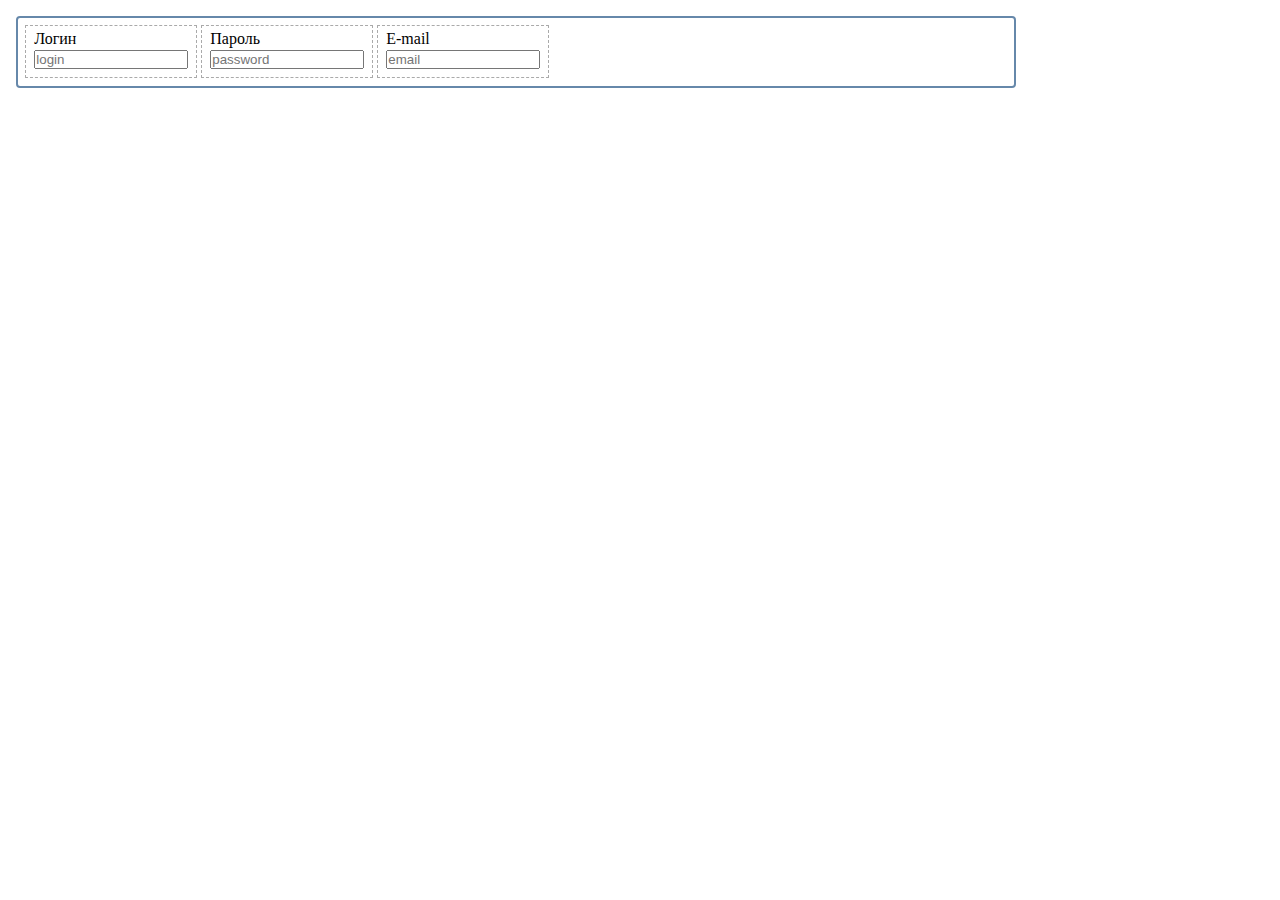
==== apr-10-0536/index.html @ cb1c2652 "/* 360*740  768*1024  1024*1366 */ /* First mobil */ class="container-control" / apr-10-1649" ====
<!DOCTYPE html>
<html lang="en">
<head>
  <meta charset="UTF-8">
  <meta name="viewport" content="width=device-width, initial-scale=1.0">
  <title>10-0042</title>
  <link rel="stylesheet" href="styles.css">
</head>
<body>
  <form action="" method="get">
    <div class="container-control">
      <label for="login">Логин</label>
      <input type="text" id="login" placeholder="login" maxlength="10" required>
    </div>
    <div class="container-control">
      <label for="password">Пароль</label>
      <input type="password" id="password" placeholder="password" minlength="8" required>
    </div>
    <div class="container-control">
      <label for="email">E-mail</label>
      <input type="email" id="email" name="email" placeholder="email" required>
    </div>
  </form>

</body>
</html>
---- apr-10-0536/styles.css ----
/* 360*740  768*1024  1024*1366 */
/* First mobil */
:root{
  --border-color-1:#68a;
}
* {margin: 0; padding: 0;}
body {margin: 0; padding: 0;}
form {
  /* min-width: 1vw; */
  width: 300px;
  display: flex;
  flex-direction: column;
  padding: .33rem;
  flex-wrap: wrap;
  margin: 1rem;
  /* font-size: 10px; */
  box-sizing: border-box;
  border: 2px solid var(--border-color-1);
  border-radius: .25rem;
}
input {margin: 0 0 .25rem 0; width: 50%;}
.container-control{
  display: flex; flex-direction: column;
  margin: 2px; padding: 2px; border: 1px dashed #aaa;
}
label{margin: 2px 6px 2px 6px;}
@media screen and (max-width: 768px) {
  form {
    flex-direction: column;
    width: 92%;
    font-size: 20px;
  }
  input {
    margin: 0 6px 6px 6px;
    width: 150px;
  }
}
@media screen and (min-width: 1024px) {
  form {
    flex-direction: row;
    width: 1000px;
    font-size: 16px;
  }
  input {
    margin: 0 6px 6px 6px;
    width: 150px;
  }
}
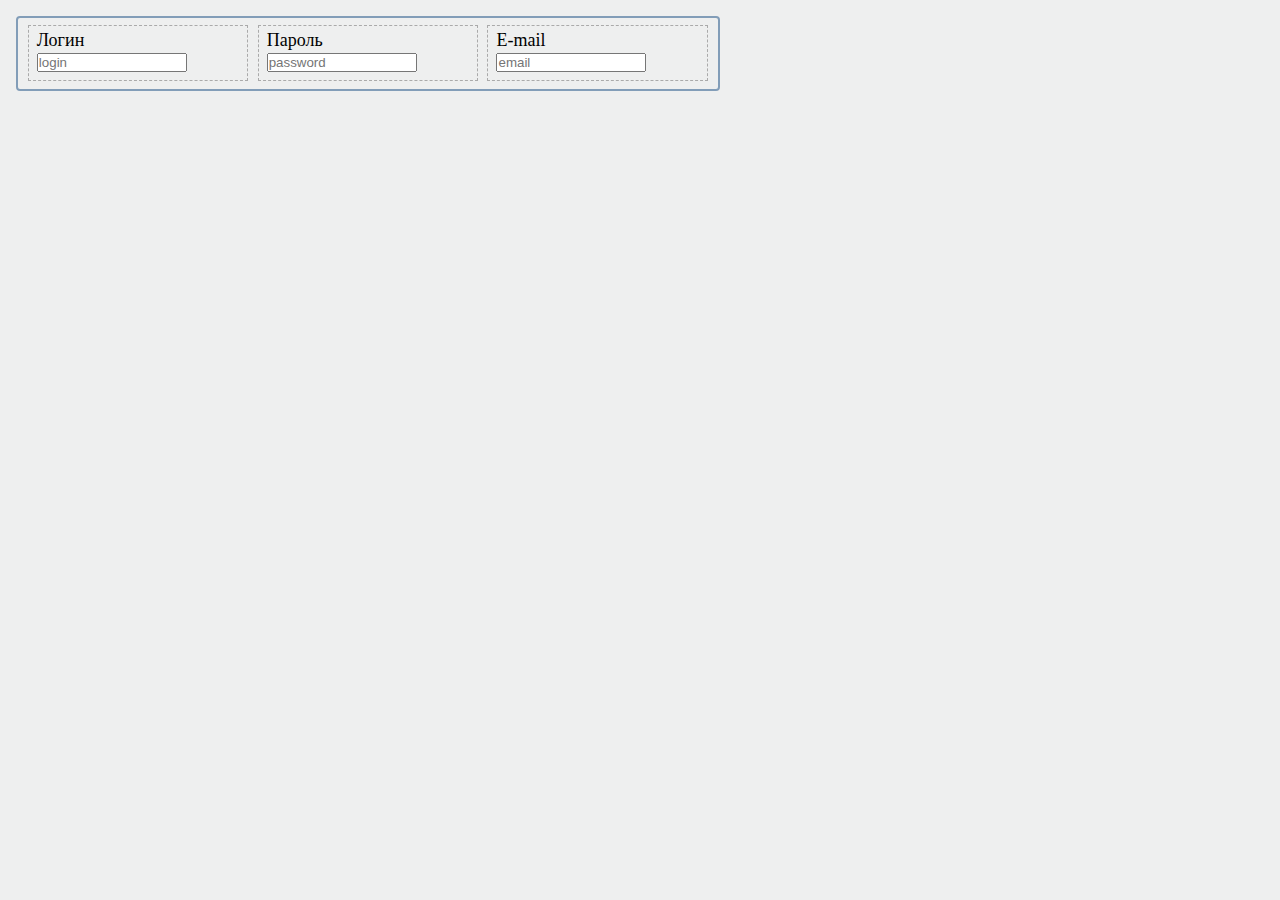
==== commit b5caebb0: "/* 360*740  768*1024  1024*1366 */ /* First mobil */ :root{--color-1:rgba(102, 136, 170, .8); --colo" ====
--- a/apr-10-0536/index.html
+++ b/apr-10-0536/index.html
@@ -5,22 +5,27 @@
   <meta name="viewport" content="width=device-width, initial-scale=1.0">
   <title>10-0042</title>
   <link rel="stylesheet" href="styles.css">
+  <style></style>
 </head>
 <body>
-  <form action="" method="get">
-    <div class="container-control">
-      <label for="login">Логин</label>
-      <input type="text" id="login" placeholder="login" maxlength="10" required>
-    </div>
-    <div class="container-control">
-      <label for="password">Пароль</label>
-      <input type="password" id="password" placeholder="password" minlength="8" required>
-    </div>
-    <div class="container-control">
-      <label for="email">E-mail</label>
-      <input type="email" id="email" name="email" placeholder="email" required>
-    </div>
-  </form>
+  <!-- <header> -->
+    <!-- <div class="frame-1"></div> <div class="frame-2"></div> <div class="frame-1"></div> -->
+    <form action="" method="get">
+      <div class="container-control">
+        <label for="login">Логин</label>
+        <input type="text" id="login" placeholder="login" maxlength="10" required>
+      </div>
+      <div class="container-control">
+        <label for="password">Пароль</label>
+        <input type="password" id="password" placeholder="password" minlength="8" required>
+      </div>
+      <div class="container-control">
+        <label for="email">E-mail</label>
+        <input type="email" id="email" name="email" placeholder="email" required>
+      </div>
+    </form>
+    
+<!-- </header> -->
 
 </body>
 </html>--- a/apr-10-0536/styles.css
+++ b/apr-10-0536/styles.css
@@ -1,13 +1,18 @@
 /* 360*740  768*1024  1024*1366 */
 /* First mobil */
-:root{
-  --border-color-1:#68a;
+:root{--color-1:rgba(102, 136, 170, .8); --color-2:#fff; --color-3:#eeefef;}
+* {box-sizing: border-box; margin: 0; padding: 0;}
+body {
+    /* display: flex; */
+    flex-direction: column;
+    /* justify-content: space-between; */
+    /* height: 100vh; */
+    background-color: var(--color-3);
 }
-* {margin: 0; padding: 0;}
-body {margin: 0; padding: 0;}
+
 form {
   /* min-width: 1vw; */
-  width: 300px;
+  width: 500px;
   display: flex;
   flex-direction: column;
   padding: .33rem;
@@ -15,8 +20,9 @@
   margin: 1rem;
   /* font-size: 10px; */
   box-sizing: border-box;
-  border: 2px solid var(--border-color-1);
+  border: 2px solid var(--color-1);
   border-radius: .25rem;
+  background-color: (102, 136, 170);
 }
 input {margin: 0 0 .25rem 0; width: 50%;}
 .container-control{
@@ -24,7 +30,8 @@
   margin: 2px; padding: 2px; border: 1px dashed #aaa;
 }
 label{margin: 2px 6px 2px 6px;}
-@media screen and (max-width: 768px) {
+
+@media screen and (min-width: 360px) {
   form {
     flex-direction: column;
     width: 92%;
@@ -35,14 +42,48 @@
     width: 150px;
   }
 }
+@media screen and (min-width: 768px) {
+  form {
+    display: flex;
+    flex-direction: row;
+    justify-content: space-around;
+    width: 90%;
+    font-size: 1.1rem;
+  }
+  .container-control{
+    width: 32%;
+    display: flex;
+    flex-direction: column;
+  }
+  input {
+    margin: 0 6px 6px 6px;
+    /* width: 30%; */
+  }
+}
 @media screen and (min-width: 1024px) {
   form {
+    display: flex;
     flex-direction: row;
-    width: 1000px;
-    font-size: 16px;
+    justify-content: space-around;
+    width: 55%;
+    font-size: 18px;
+  }
+    .container-control{
+      width: 32%;
+      display: flex;
+      flex-direction: column;
+    }
   }
   input {
     margin: 0 6px 6px 6px;
     width: 150px;
   }
+  /* header{height: 50px;} */
+  /* 360x740 * (Samsung Galaxy S-8+)*/
+  /* .frame-1{width: 360px; height: 2px;
+  background-color: var(--color-1);
+  }
+  .frame-2{height: 2px;
+  background-color: var(--color-2);
+  } */
 }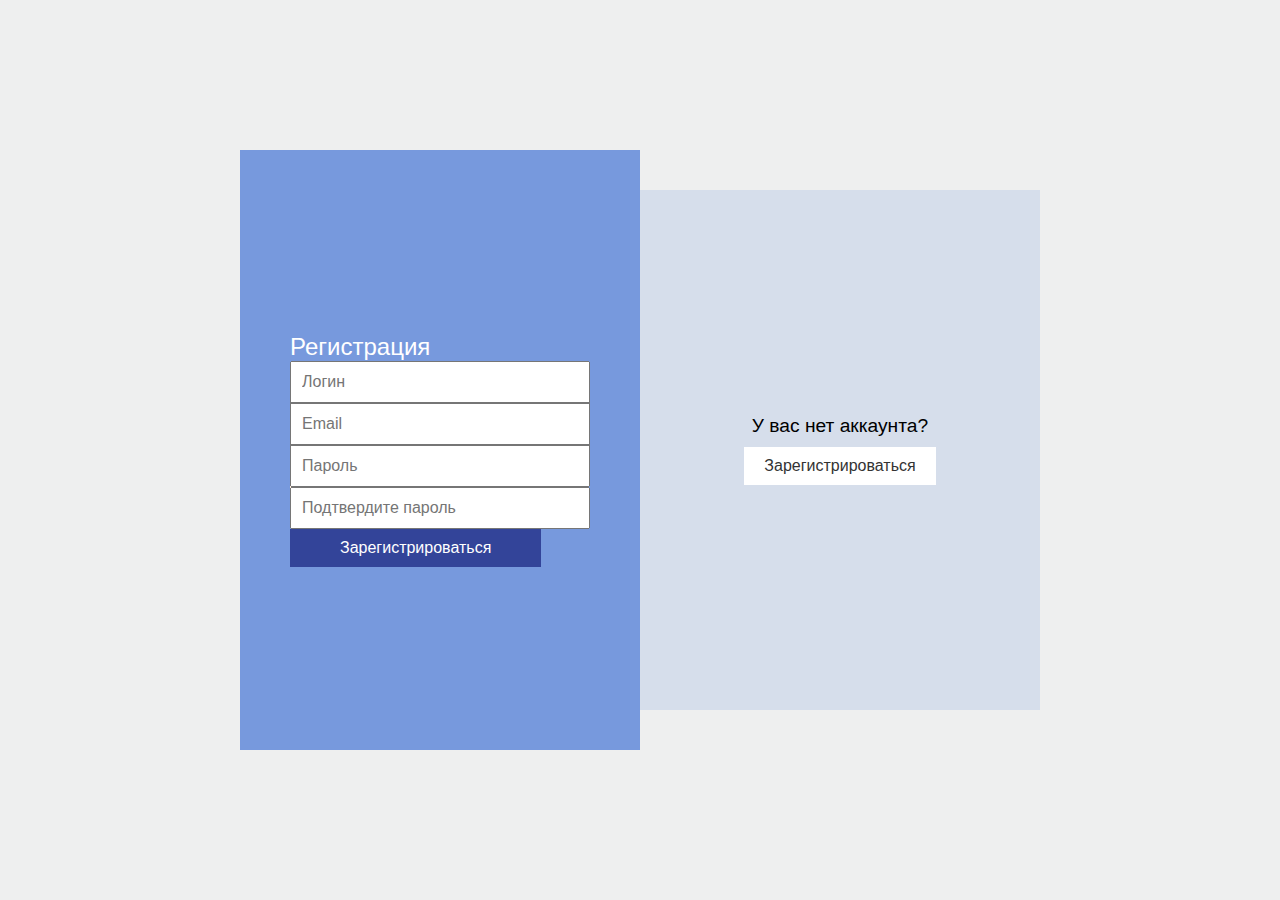
==== commit b63d4688: "Адаптивная верстка с анимацией CodeQuest https://youtu.be/7oFEZhF3yAI" ====
--- a/apr-10-0536/index.html
+++ b/apr-10-0536/index.html
@@ -3,29 +3,94 @@
 <head>
   <meta charset="UTF-8">
   <meta name="viewport" content="width=device-width, initial-scale=1.0">
-  <title>10-0042</title>
+  <title>Controls from speaker / apr-12-0007</title>
   <link rel="stylesheet" href="styles.css">
-  <style></style>
-</head>
-<body>
-  <!-- <header> -->
-    <!-- <div class="frame-1"></div> <div class="frame-2"></div> <div class="frame-1"></div> -->
-    <form action="" method="get">
-      <div class="container-control">
-        <label for="login">Логин</label>
-        <input type="text" id="login" placeholder="login" maxlength="10" required>
+  <title>HTML Form: a11y</title>
+    <meta charset="UTF-8" />
+
+    <style>
+      button,
+      select {
+        cursor: pointer;
+      }
+
+      fieldset {
+        margin: 25px 0;
+      }
+
+      button:hover {
+        background: black;
+        color: #fff;
+      }
+    </style>
+
+    <script src="script.js" defer></script>
+  </head>
+
+  <body>
+
+    <!-- Контейнер -->
+    <article class="container">
+
+      <!-- Внутренний блок -->
+      <div class="block">
+
+        <section class="block__item block-item">
+          <h2 class="block-item__title">У вас уже есть аккаунт?</h2>
+          <button class="block-item__btn signin-btn">Войти</button>
+        </section>
+        <section class="block__item block-item">
+          <h2 class="block-item__title">У вас нет аккаунта?</h2>
+          <button class="block-item__btn signup-btn">Зарегистрироваться</button>
+        </section>
+
       </div>
-      <div class="container-control">
-        <label for="password">Пароль</label>
-        <input type="password" id="password" placeholder="password" minlength="8" required>
+
+        <!-- Блок формы -->
+      <div class="form-box">
+
+<!-- Форма регистрац -->
+        <form action="#" class="form form_signin">
+          <h3 class="form__title">Вход</h3>
+
+          <p>
+             <input type="text" class="form__input" placeholder="Логин">
+          </p>
+          <p>
+            <input type="password" class="form__input" placeholder="Пароль">
+          </p>
+          <p>
+            <button class="form__btn">Войти</button>
+          </p>
+          <p>
+            <a href="#" class="form__forgot">Восстановить пароль</a>
+          </p>
+        </form>
+
+        <!-- Форма регистрации -->
+        <form action="#" class="form form_signup">
+          <h3 class="form__title">Регистрация</h3>
+
+          <p>
+             <input type="text" class="form__input" placeholder="Логин">
+          </p>
+          <p>
+             <input type="email" class="form__input" placeholder="Email">
+          </p>
+          <p>
+            <input type="password" class="form__input" placeholder="Пароль">
+          </p>
+          <p>
+            <input type="password" class="form__input" placeholder="Подтвердите пароль">
+          </p>
+          <p>
+            <button class="form__btn
+            form__btn_signup">Зарегистрироваться</button>
+          </p>
+        </form>
+
       </div>
-      <div class="container-control">
-        <label for="email">E-mail</label>
-        <input type="email" id="email" name="email" placeholder="email" required>
-      </div>
-    </form>
-    
-<!-- </header> -->
 
-</body>
+    </article>
+  </body>
 </html>--- a/apr-10-0536/styles.css
+++ b/apr-10-0536/styles.css
@@ -1,37 +1,120 @@
 /* 360*740  768*1024  1024*1366 */
 /* First mobil */
-:root{--color-1:rgba(102, 136, 170, .8); --color-2:#fff; --color-3:#eeefef;}
+:root{--color-1:rgba(102, 136, 170, .8); --color-2:#fff; --color-3:#eeefef; --color-4: #79d; --color-shadow-1:0 5px 45px rgba(0, 0, 0, .2); --color-6: #eff;}
 * {box-sizing: border-box; margin: 0; padding: 0;}
 body {
-    /* display: flex; */
-    flex-direction: column;
-    /* justify-content: space-between; */
-    /* height: 100vh; */
+    height: 100vh;
+    display: flex;
+    justify-content: center;
+    align-items: center;
+    font-family: sans-serif;
     background-color: var(--color-3);
 }
 
-form {
-  /* min-width: 1vw; */
-  width: 500px;
+body.active {
+  background-color: var(--color-6);}
+
+/* Контейнер */
+
+.container{
+    width: 800px;
+    height: 600px;
+    padding: 40px 0;
+    position: absolute;
+  }
+.block{
+  height: 100%;
+  background-color: rgba(119, 153, 221, .2);
+  
+
   display: flex;
-  flex-direction: column;
-  padding: .33rem;
-  flex-wrap: wrap;
-  margin: 1rem;
-  /* font-size: 10px; */
-  box-sizing: border-box;
-  border: 2px solid var(--color-1);
-  border-radius: .25rem;
-  background-color: (102, 136, 170);
+  align-items: center;
 }
-input {margin: 0 0 .25rem 0; width: 50%;}
-.container-control{
-  display: flex; flex-direction: column;
-  margin: 2px; padding: 2px; border: 1px dashed #aaa;
+.block-item{
+  text-align: center;
+  width: 50%;
 }
-label{margin: 2px 6px 2px 6px;}
+.block-item__title{
+  font-size: 1.2rem;
+  font-weight: 500;
+  margin-bottom: 10px;
+}
+.block-item__btn{
+  border: none;
+  cursor: pointer;
+  padding: 10px 20px;
+  background-color: #fff;
+  color: #333;
+  font-size: 16px;
+  font-weight: 500;
+}
+.form-box{
+  background-color: var(--color-4);
+  height: 100%;
+  width: 50%;
+  /* box-shadow: var(--color-shadow-1); */
 
-@media screen and (min-width: 360px) {
+  position: absolute;
+  top: 0;
+  left: 0;
+  z-index: 1000;
+
+  display: flex;
+  align-items: center;
+
+  transition: 0.5s ease-in-out;
+}
+
+.form-box.active{
+  left: 50%;
+}
+
+/* Форма */
+
+.form {
+  width: 100%;
+  padding: 50px;
+  font-size: 16px;
+
+  position: absolute;
+}
+
+.form__title {
+  font-size: 1.5rem;
+  font-weight: 500;
+  color: #fff;
+}
+
+.form_signin {
+  left: 0;
+}
+
+.form-signup {
+  left: 100%;
+}
+
+.form__input {
+  width: 100%;
+  padding: 10px;
+  font-size: inherit;
+}
+
+.form__btn {
+  border: none;
+  cursor: pointer;
+  font-size: inherit;
+  background-color: #fed;
+  padding: 10px 50px;
+}
+.form__btn_signup {
+  background-color: #349;
+  color: #fff;
+}
+.form__forgot {
+  color: #349;
+}
+
+/* @media screen and (min-width: 360px) {
   form {
     flex-direction: column;
     width: 92%;
@@ -42,6 +125,8 @@
     width: 150px;
   }
 }
+
+
 @media screen and (min-width: 768px) {
   form {
     display: flex;
@@ -55,10 +140,9 @@
     display: flex;
     flex-direction: column;
   }
-  input {
-    margin: 0 6px 6px 6px;
+  */
     /* width: 30%; */
-  }
+  /* }
 }
 @media screen and (min-width: 1024px) {
   form {
@@ -73,11 +157,7 @@
       display: flex;
       flex-direction: column;
     }
-  }
-  input {
-    margin: 0 6px 6px 6px;
-    width: 150px;
-  }
+  } */
   /* header{height: 50px;} */
   /* 360x740 * (Samsung Galaxy S-8+)*/
   /* .frame-1{width: 360px; height: 2px;
@@ -85,5 +165,6 @@
   }
   .frame-2{height: 2px;
   background-color: var(--color-2);
-  } */
-}+  }
+}
+*/